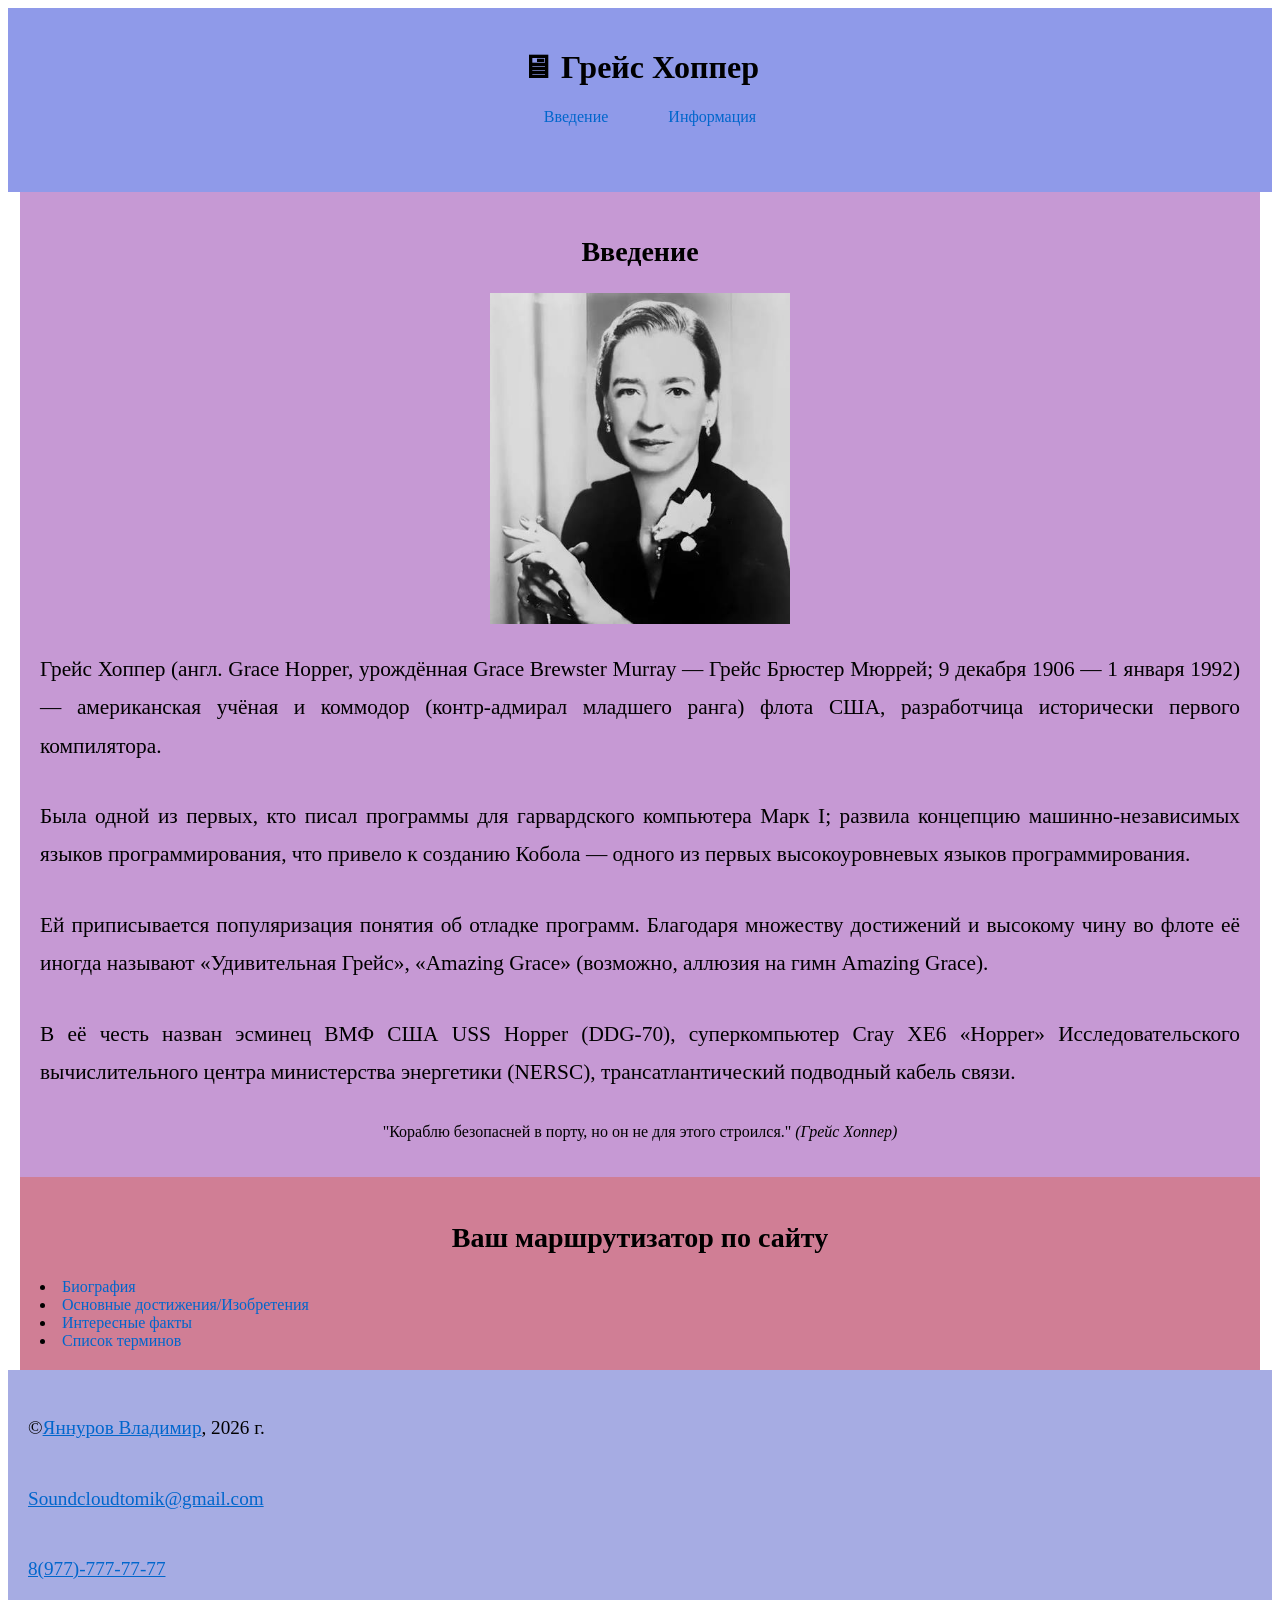
==== Yanchik_project_Tuesday-main/index.html @ 14a92ea1 "Add files via upload" ====
<!DOCTYPE html>
<html lang="ru">
<head>
    <meta charset="UTF-8">
    <meta name="viewport" content="width=device-width, initial-scale=1.0">
    <title>Грейс Хоппер</title>
    <link rel="preconnect" href="https://fonts.googleapis.com">
<link rel="preconnect" href="https://fonts.gstatic.com" crossorigin>
<link href="https://fonts.googleapis.com/css2?family=Comic+Relief:wght@400;700&display=swap" rel="stylesheet">
    <link rel="stylesheet" href="css/style.css">
</head>
<body>
    <header>
        <h1> &#128421; Грейс Хоппер</h1>
        <nav>
            <ul>
                <li>
                    <a href="#about">Введение</a>
                </li>
                <li>
                    <a href="#articles">Информация</a>
                </li>
            </ul>
        </nav>
    </header>
    <main>
        <section id="about">
            <h2>Введение</h2>
            <img width="300px" src="img/images.jpg" alt="Клод Шеннон"/>
            
            <p>Грейс Хоппер (англ. Grace Hopper, урождённая Grace Brewster Murray — Грейс Брюстер Мюррей; 9 декабря 1906 — 1 января 1992) — американская учёная и коммодор (контр-адмирал младшего ранга) флота США, разработчица исторически первого компилятора.</p>
            <p>Была одной из первых, кто писал программы для гарвардского компьютера Марк I; развила концепцию машинно-независимых языков программирования, что привело к созданию Кобола — одного из первых высокоуровневых языков программирования.</p>
            <p>Ей приписывается популяризация понятия об отладке программ. Благодаря множеству достижений и высокому чину во флоте её иногда называют «Удивительная Грейс», «Amazing Grace» (возможно, аллюзия на гимн Amazing Grace).</p>
            <p>В её честь назван эсминец ВМФ США USS Hopper (DDG-70), суперкомпьютер Cray XE6 «Hopper» Исследовательского вычислительного центра министерства энергетики (NERSC), трансатлантический подводный кабель связи.</p>
            <blockquote>
                "Кораблю безопасней в порту, но он не для этого строился."
            <cite>(Грейс Хоппер)</cite>
            </blockquote>
        </section>
        <section id="articles">
            <h2>Ваш маршрутизатор по сайту</h2>
                <li><a target="blank" href="article1.html">Биография</a></li>
                <li><a target="blank" href="article2.html">Основные достижения/Изобретения</a></li>
                <li><a target="blank" href="article3.html">Интересные факты</a></li>
                <li><a target="blank" href="article4.html">Список терминов</a></li>
            </ol>
        </section>
    </main>
    <footer>
        <p>&copy;<a target="_blank" href="https://vk.ru/valexeyevich">Яннуров Владимир</a>, 2026 г.</p>
        <p><a target="_blank" href="mailto:Soundcloudtomik@gmail.com" > Soundcloudtomik@gmail.com </a> </p>
        <p> <a href="tel:89777777777" >8(977)-777-77-77</a></p>
    </footer>
</body>
---- Yanchik_project_Tuesday-main/css/style.css ----
*{
    margin: 0
    padding 0
}
html{ 
    font-size: 1em;
     font-family: "Caveat", cursive;
}

header {
    background-color: rgb(143, 154, 233);
    text-align: center;
    padding-bottom: 50px;
    padding-top: 20px;
}

footer {
    background-color: rgb(166, 172, 227);
    padding: 20px 20px;
}

#about {
    background-color: rgb(198, 153, 212);
    padding: 20px;
    text-align: center;
}

#articles {
    background-color: rgb(208, 126, 149);
    padding: 20px;
}

p {
    text-align: justify;
    font-size: 1.2rem;
    line-height: 2.4rem;
    margin-bottom: 2rem;
}

h2 {
    text-align: center;
    font-size: 1.5rem;
}
ol {
    padding-left: 3rem;
}
nav ul {
    padding-left: 20px;
}
nav ul {
    list-style: none;
    display: flex;  
    gap: 60px;
    justify-content: center;
}
a { 
    color: #0066cc;
    text-decoration: underline;
    transition: color 0.2s ease, background-color 0.2s ease;
}
a:hover {
    color: #ff3300;
    text-decoration: none;
}
a:focus {
    outline: 2px solid #ff3300;
    outline-offset: 2px;
}
link {
    display: inline-block;
    padding: 10px 20px;
    color: #333333;
    text-decoration: none;
    font-family: sans-serif;
    font-weight: 500;
    border-radius: 4px;
    transition: background-color 0.3s ease, color 0.3s ease, outline 0.1s ease;
}
link:hover {
    background-color: #007bff;
    color: #ffffff;
}
link:focus-visible {
    outline: 3px solid #ffc107;
    outline-offset: 2px; /* Отступ обводки от края элемента */
    background-color: #e2e8f0;
    color: #000000;
}
link:focus {
    outline: none; 
}
section {
    padding: 40px 20px;
    max-width: 1200px;
    margin: 0 auto;
}

section h2 {
    margin-bottom: 24px;
    font-size: 28px;
    line-height: 1.2;
}
link {
    display: flex;
    flex-wrap: wrap;
    gap: 16px;
}
link {
    display: inline-block;
    color: #333;               
    text-decoration: none;       
    font-weight: 500;
    padding: 8px 16px;          
    border-radius: 6px;        
    transition: all 0.3s ease; 
    background-color: transparent;
}
link:hover {
    color: #007bff;             
    background-color: #f0f7ff;  
    transform: translateY(-2px);
    box-shadow: 0 4px 8px rgba(0, 123, 255, 0.15); 
}
link:focus,
link:focus-visible {
    outline: none;              
    box-shadow: 0 0 0 3px rgba(0, 123, 255, 0.4);
    color: #0056b3;             
}
link:active {
    transform: translateY(0);
    box-shadow: none;
}
li a { 
 text-decoration: none;
}
li a:hover { 
 text-decoration: underline;
 }
tr:first-child{
  background-color: red;
}
main p:lang(ru){
    font-size:16pt;
}
section h1 {
    padding: 40px 20px;
    max-width: 1200px;
    margin: 0 auto;
}

section h2 {
    margin-bottom: 24px;
    font-size: 28px;
    line-height: 1.2;
}

link {
    display: flex;
    flex-wrap: wrap;
    gap: 16px;
}

link {
    display: inline-block;
    color: #333;
    text-decoration: none;
    font-weight: 500;
    padding: 8px 16px;
    border-radius: 6px;
    transition: all 0.3s ease;
    background-color: transparent;
}
link:hover {
    color: #007bff;
    background-color: #f0f7ff;
    transform: translateY(-2px);
    box-shadow: 0 4px 8px rgba(0, 123, 255, 0.15);
}
link:focus,
link:focus-visible {
    outline: none;
    box-shadow: 0 0 0 3px rgba(0, 123, 255, 0.4);
    color: #0056b3;
}
link--important::before {
    content: "Важно!";
    display: inline-block;
    margin-right: 10px;           
    padding: 4px 10px;           
    background-color: #fffbeb;    
    color: #b57a00;              
    border: 1px solid #ffd66b;   
    border-radius: 4px;         
    font-size: 13px;
    font-weight: 600;
    letter-spacing: 0.5px;
    white-space: nowrap;          
    box-shadow: 0 1px 3px rgba(255, 182, 0, 0.2); 
    vertical-align: middle;       
}
link--important:hover::before {
    background-color: #fff8e5;
    border-color: #ffcc4d;
    color: #a56a00;
    box-shadow: 0 2px 6px rgba(255, 182, 0, 0.3);
}
link--important:focus::before,
link--important:focus-visible::before {
    box-shadow: 0 0 0 2px rgba(255, 182, 0, 0.6), 0 0 8px rgba(255, 182, 0, 0.4);
    border-color: #ffa500;
}
article p::first-line,
article-content p::first-line {
    letter-spacing: 0.1em;     
    font-weight: 600;         
    color: #222;                
}
article2 p::first-line,
article-content p::first-line {
    letter-spacing: 0.1em;    
    font-weight: 600;          
    color: #222;             
}
article3 p::first-line,
article-content p::first-line {
    letter-spacing: 0.1em;     
    font-weight: 600;        
    color: #222;               
}
article4 p::first-line,
article-content p::first-line {
    letter-spacing: 0.1em;      
    font-weight: 600;           
    color: #222; 
}
article-content {
    max-width: 800px;
    margin: 0 auto;
    padding: 40px 20px;
    font-family: Georgia, serif;
    line-height: 1.6;
    color: #333;
}
article-content h1 {
    font-size: 2.2rem;
    margin-bottom: 24px;
    text-align: center;
}
article-content p {
    margin-bottom: 18px;
    font-size: 1rem;
}
article-content p:lang(en) {
    font-style: italic;               
    color: #2c3e50;                   
    border-left: 4px solid #3498db;  
    padding-left: 12px;               
    background-color: #f8fafc;        
}
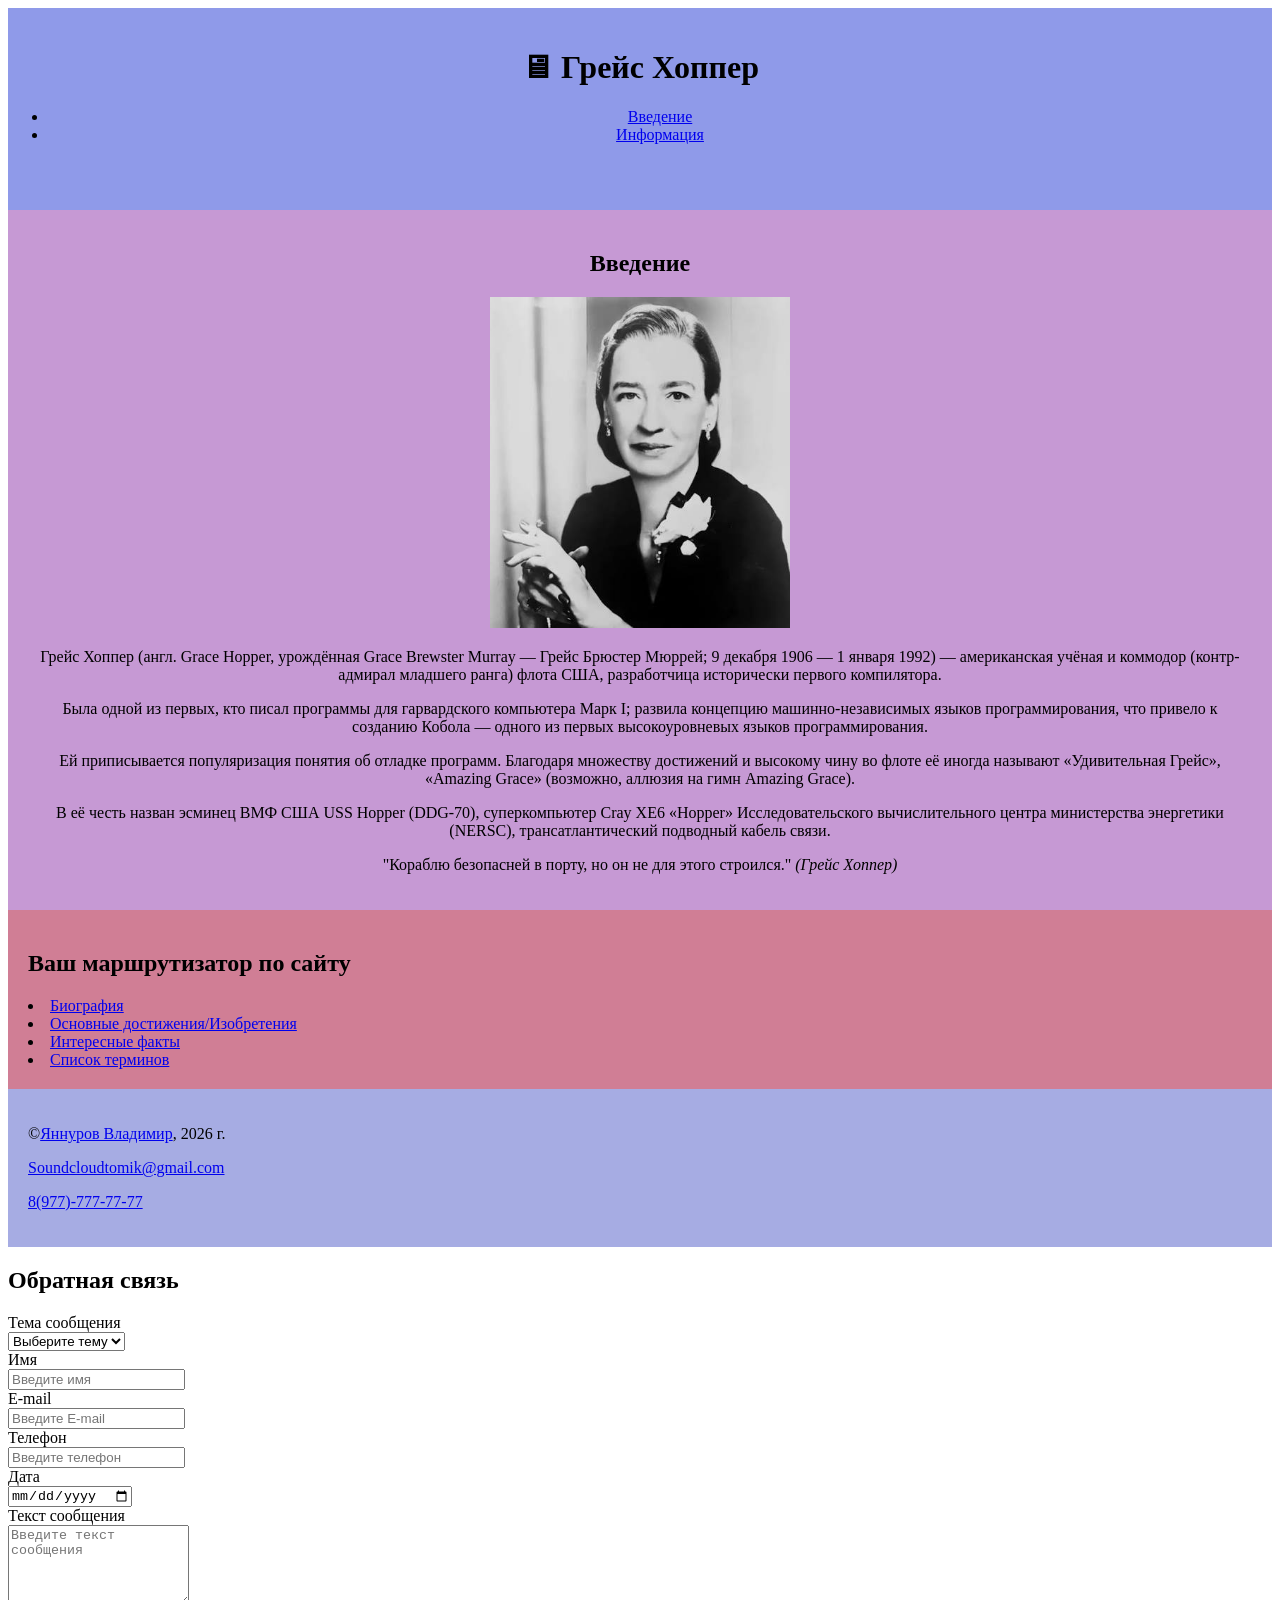
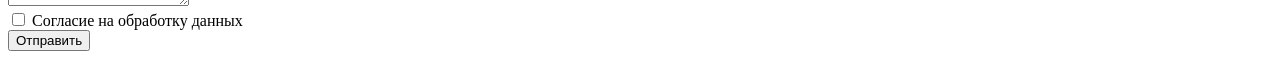
==== commit c2f733ee: "Add files via upload" ====
--- a/Yanchik_project_Tuesday-main/index.html
+++ b/Yanchik_project_Tuesday-main/index.html
@@ -3,6 +3,33 @@
 <head>
     <meta charset="UTF-8">
     <meta name="viewport" content="width=device-width, initial-scale=1.0">
+    
+    <meta name="keywords" content="Грейс Хоппер, Хоппер, Грейс">
+    
+    <meta name="description" content="Биография Грейс Хоппер и ее открытия. Достижения Грейс Хоппер в сфете IT">
+    
+    <link rel="icon" type="image/ico" sizes="32x32" href="icons/iconddd.ico">
+    
+    <meta property="og:title" content="Главная страница">
+    <meta property="og:site_name" content="Грейс Хоппер">
+    <meta property="og:url" content="https://yanchik2709.github.io/Yanchik_project_Tuesday/">
+    <meta property="og:description" content="Сайт о Грейс Хоппер. На этом сайте рассказывается биография Грейс Хоппер, ее достижения и открытия">
+    <meta property="og:image" content="https://yanchik2709.github.io/Yanchik_project_Tuesday/img/images.jpg">
+    
+
+    <meta name="theme-color" content="#4285f4" />
+
+
+    <meta name="msapplication-navbutton-color" content="#4285f4" />
+
+
+    <meta name="apple-mobile-web-app-capable" content="yes" />
+    <meta name="apple-mobile-web-app-status-bar-style" content="black-transcluent" />
+
+
+    <meta name="viewport" content="ya-title=#000000,ya-dock=fade" />
+
+
     <title>Грейс Хоппер</title>
     <link rel="preconnect" href="https://fonts.googleapis.com">
 <link rel="preconnect" href="https://fonts.gstatic.com" crossorigin>
@@ -52,3 +79,50 @@
         <p> <a href="tel:89777777777" >8(977)-777-77-77</a></p>
     </footer>
 </body>
+<section id="contact">
+    <h2>Обратная связь</h2>
+    <form action="#" id="contact-form" method="get">
+    <div class="form__item">
+        <label for="topic">Тема сообщения</label>
+        <br/>
+        <select id="topic" name="topic" required="True">
+            <option disabled="True" selected="True" value="">Выберите тему</option>
+         <option value="site">Работа сайта</option>
+            <option value="question">Вопрос</option>
+            <option value="suggestion">Предложение</option>
+      </select>
+     </div>
+     <div class="form__item">
+        <label for="name">Имя</label>
+        <br/>
+        <input id="name" name="name" placeholder="Введите имя" required="True" type="text"/>
+     </div>
+     <div class="form__item">
+        <label for="email">E-mail</label>
+        <br/>
+        <input id="email" name="email" placeholder="Введите E-mail" required="True" type="email"/>
+     </div>
+     <div class="form__item">
+        <label for="phone">Телефон</label>
+        <br/>
+        <input id="phone" name="phone" placeholder="Введите телефон" required="True" type="tel"/>
+     </div>
+     <div class="form__item">
+        <label for="date">Дата</label>
+        <br/>
+        <input id="date" name="date" required="True" type="date"/>
+     </div>
+     <div class="form__item">
+        <label for="message">Текст сообщения</label>
+        <br/>
+        <textarea id="message" name="message" placeholder="Введите текст сообщения" required="True" rows="5"></textarea>
+     </div>
+     <div class="form__item">
+        <input id="agreement" name="agreement" required="True" type="checkbox"/>
+        <label for="agreement">Согласие на обработку данных</label>
+     </div>
+     <div class="form__item">
+        <input type="submit" value="Отправить"/>
+     </div>
+    </form>
+   </section>
--- a/Yanchik_project_Tuesday-main/css/style.css
+++ b/Yanchik_project_Tuesday-main/css/style.css
@@ -30,231 +30,3 @@
     padding: 20px;
 }
 
-p {
-    text-align: justify;
-    font-size: 1.2rem;
-    line-height: 2.4rem;
-    margin-bottom: 2rem;
-}
-
-h2 {
-    text-align: center;
-    font-size: 1.5rem;
-}
-ol {
-    padding-left: 3rem;
-}
-nav ul {
-    padding-left: 20px;
-}
-nav ul {
-    list-style: none;
-    display: flex;  
-    gap: 60px;
-    justify-content: center;
-}
-a { 
-    color: #0066cc;
-    text-decoration: underline;
-    transition: color 0.2s ease, background-color 0.2s ease;
-}
-a:hover {
-    color: #ff3300;
-    text-decoration: none;
-}
-a:focus {
-    outline: 2px solid #ff3300;
-    outline-offset: 2px;
-}
-link {
-    display: inline-block;
-    padding: 10px 20px;
-    color: #333333;
-    text-decoration: none;
-    font-family: sans-serif;
-    font-weight: 500;
-    border-radius: 4px;
-    transition: background-color 0.3s ease, color 0.3s ease, outline 0.1s ease;
-}
-link:hover {
-    background-color: #007bff;
-    color: #ffffff;
-}
-link:focus-visible {
-    outline: 3px solid #ffc107;
-    outline-offset: 2px; /* Отступ обводки от края элемента */
-    background-color: #e2e8f0;
-    color: #000000;
-}
-link:focus {
-    outline: none; 
-}
-section {
-    padding: 40px 20px;
-    max-width: 1200px;
-    margin: 0 auto;
-}
-
-section h2 {
-    margin-bottom: 24px;
-    font-size: 28px;
-    line-height: 1.2;
-}
-link {
-    display: flex;
-    flex-wrap: wrap;
-    gap: 16px;
-}
-link {
-    display: inline-block;
-    color: #333;               
-    text-decoration: none;       
-    font-weight: 500;
-    padding: 8px 16px;          
-    border-radius: 6px;        
-    transition: all 0.3s ease; 
-    background-color: transparent;
-}
-link:hover {
-    color: #007bff;             
-    background-color: #f0f7ff;  
-    transform: translateY(-2px);
-    box-shadow: 0 4px 8px rgba(0, 123, 255, 0.15); 
-}
-link:focus,
-link:focus-visible {
-    outline: none;              
-    box-shadow: 0 0 0 3px rgba(0, 123, 255, 0.4);
-    color: #0056b3;             
-}
-link:active {
-    transform: translateY(0);
-    box-shadow: none;
-}
-li a { 
- text-decoration: none;
-}
-li a:hover { 
- text-decoration: underline;
- }
-tr:first-child{
-  background-color: red;
-}
-main p:lang(ru){
-    font-size:16pt;
-}
-section h1 {
-    padding: 40px 20px;
-    max-width: 1200px;
-    margin: 0 auto;
-}
-
-section h2 {
-    margin-bottom: 24px;
-    font-size: 28px;
-    line-height: 1.2;
-}
-
-link {
-    display: flex;
-    flex-wrap: wrap;
-    gap: 16px;
-}
-
-link {
-    display: inline-block;
-    color: #333;
-    text-decoration: none;
-    font-weight: 500;
-    padding: 8px 16px;
-    border-radius: 6px;
-    transition: all 0.3s ease;
-    background-color: transparent;
-}
-link:hover {
-    color: #007bff;
-    background-color: #f0f7ff;
-    transform: translateY(-2px);
-    box-shadow: 0 4px 8px rgba(0, 123, 255, 0.15);
-}
-link:focus,
-link:focus-visible {
-    outline: none;
-    box-shadow: 0 0 0 3px rgba(0, 123, 255, 0.4);
-    color: #0056b3;
-}
-link--important::before {
-    content: "Важно!";
-    display: inline-block;
-    margin-right: 10px;           
-    padding: 4px 10px;           
-    background-color: #fffbeb;    
-    color: #b57a00;              
-    border: 1px solid #ffd66b;   
-    border-radius: 4px;         
-    font-size: 13px;
-    font-weight: 600;
-    letter-spacing: 0.5px;
-    white-space: nowrap;          
-    box-shadow: 0 1px 3px rgba(255, 182, 0, 0.2); 
-    vertical-align: middle;       
-}
-link--important:hover::before {
-    background-color: #fff8e5;
-    border-color: #ffcc4d;
-    color: #a56a00;
-    box-shadow: 0 2px 6px rgba(255, 182, 0, 0.3);
-}
-link--important:focus::before,
-link--important:focus-visible::before {
-    box-shadow: 0 0 0 2px rgba(255, 182, 0, 0.6), 0 0 8px rgba(255, 182, 0, 0.4);
-    border-color: #ffa500;
-}
-article p::first-line,
-article-content p::first-line {
-    letter-spacing: 0.1em;     
-    font-weight: 600;         
-    color: #222;                
-}
-article2 p::first-line,
-article-content p::first-line {
-    letter-spacing: 0.1em;    
-    font-weight: 600;          
-    color: #222;             
-}
-article3 p::first-line,
-article-content p::first-line {
-    letter-spacing: 0.1em;     
-    font-weight: 600;        
-    color: #222;               
-}
-article4 p::first-line,
-article-content p::first-line {
-    letter-spacing: 0.1em;      
-    font-weight: 600;           
-    color: #222; 
-}
-article-content {
-    max-width: 800px;
-    margin: 0 auto;
-    padding: 40px 20px;
-    font-family: Georgia, serif;
-    line-height: 1.6;
-    color: #333;
-}
-article-content h1 {
-    font-size: 2.2rem;
-    margin-bottom: 24px;
-    text-align: center;
-}
-article-content p {
-    margin-bottom: 18px;
-    font-size: 1rem;
-}
-article-content p:lang(en) {
-    font-style: italic;               
-    color: #2c3e50;                   
-    border-left: 4px solid #3498db;  
-    padding-left: 12px;               
-    background-color: #f8fafc;        
-}
